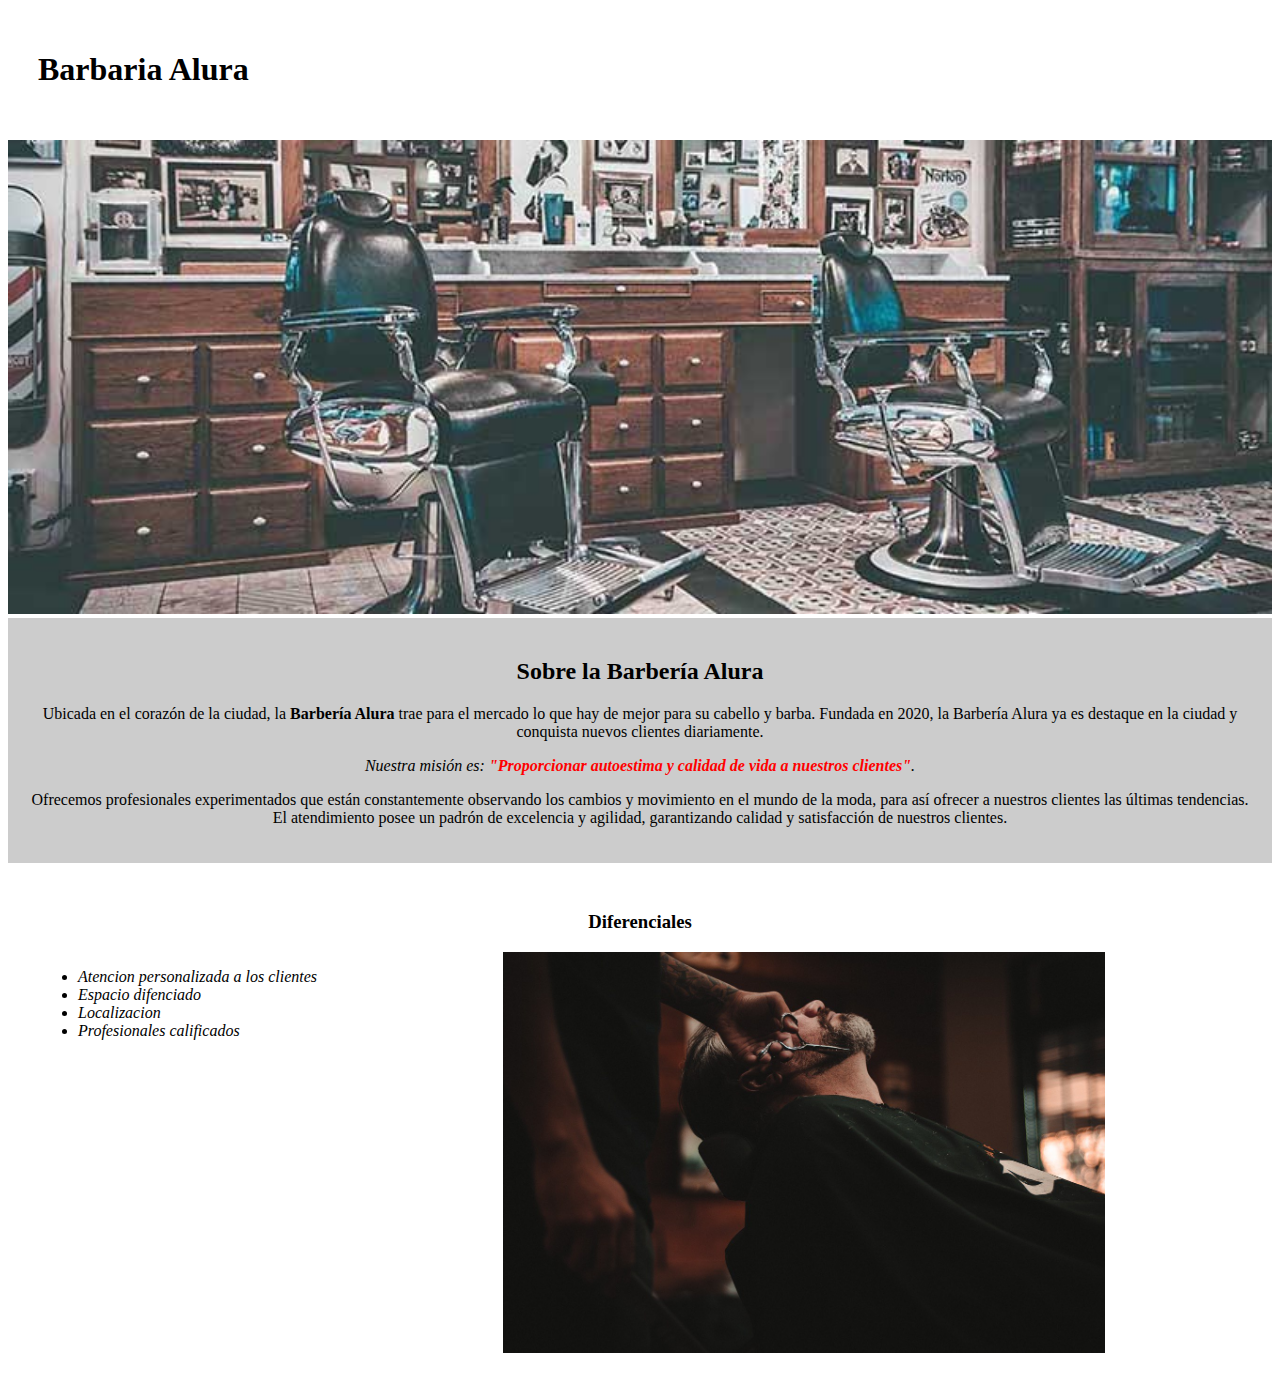
==== index.html @ 49f68804 "Initial commit" ====
<!DOCTYPE html>
<html lang="es">

<head>
    <meta charset="UTF-8">
    <meta http-equiv="X-UA-Compatible" content="IE=edge">
    <meta name="viewport" content="width=device-width, initial-scale=1.0">
    <title>Barberia Alura</title>
    <link rel="stylesheet" href="style.css">
</head>

<body>
    <header>
        <h1 class="tituloPrincipal">Barbaria Alura</h1>
    </header>

    <img id="banner" src="banner/banner.jpg">

    <div class="principal">
        <h2 class="tituloCentral">Sobre la Barbería Alura</h2>
        <p>Ubicada en el corazón de la ciudad, la <strong>Barbería Alura</strong> trae para el mercado lo que hay de
            mejor para su cabello y barba. Fundada en 2020, la Barbería Alura ya es destaque en la ciudad y conquista
            nuevos clientes diariamente.</p>
        <p id="misio"><em>Nuestra misión es: <strong>"Proporcionar autoestima y calidad de vida a nuestros
                    clientes"</strong>.</em></p>
        <p>Ofrecemos profesionales experimentados que están constantemente observando los cambios y movimiento en el
            mundo de la moda, para así ofrecer a nuestros clientes las últimas tendencias. El atendimiento posee un
            padrón de excelencia y agilidad, garantizando calidad y satisfacción de nuestros clientes.</p>
    </div>

    <div class="Diferenciales">
        <h3 class="tituloCentral">Diferenciales</h3>
        <ul>
            <li class="items">Atencion personalizada a los clientes</li>
            <li class="items">Espacio difenciado</li>
            <li class="items">Localizacion</li>
            <li class="items">Profesionales calificados</li>
        </ul>
        <img src="diferenciales/diferenciales.jpg" class="imagenDiferenciales">
    </div>
</body>

</html>
---- style.css ----
#banner{
    width: 100%;
}

.tituloPrincipal{
    padding: 30px;
}

p{
    text-align: center;
}

em strong{
    color: red;
}

.tituloCentral{
    text-align: center;
}

#mision{
    font-size: 20px;
}

.principal{
    background-color: #CCCCCC;
    padding: 20px;
}
.Diferenciales{
    background-color: #FFFFFF;
    padding: 30px;
}

.items{
    font-style: italic;
}

ul{
    display: inline-block;
    vertical-align: top;
    width: 20%;
    margin-right: 15%;
}
.imagenDiferenciales{
    width: 50%;

}
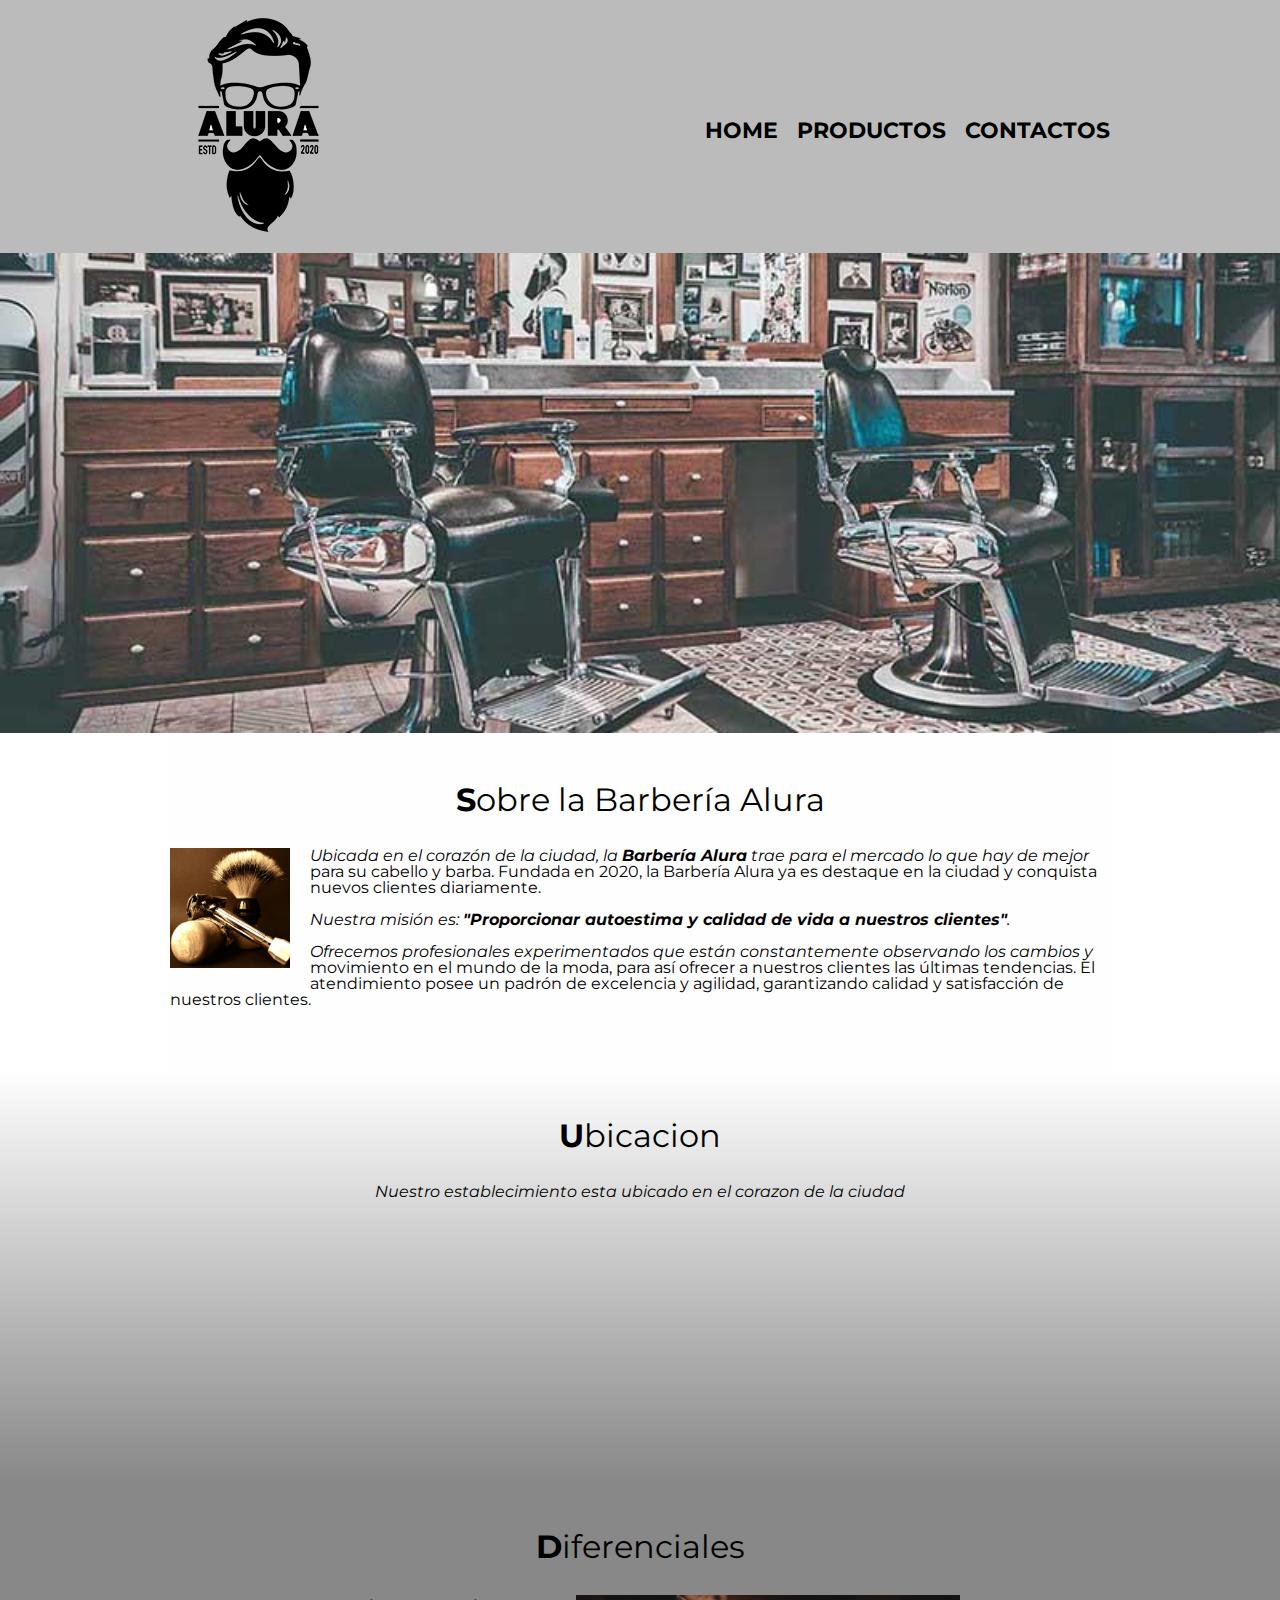
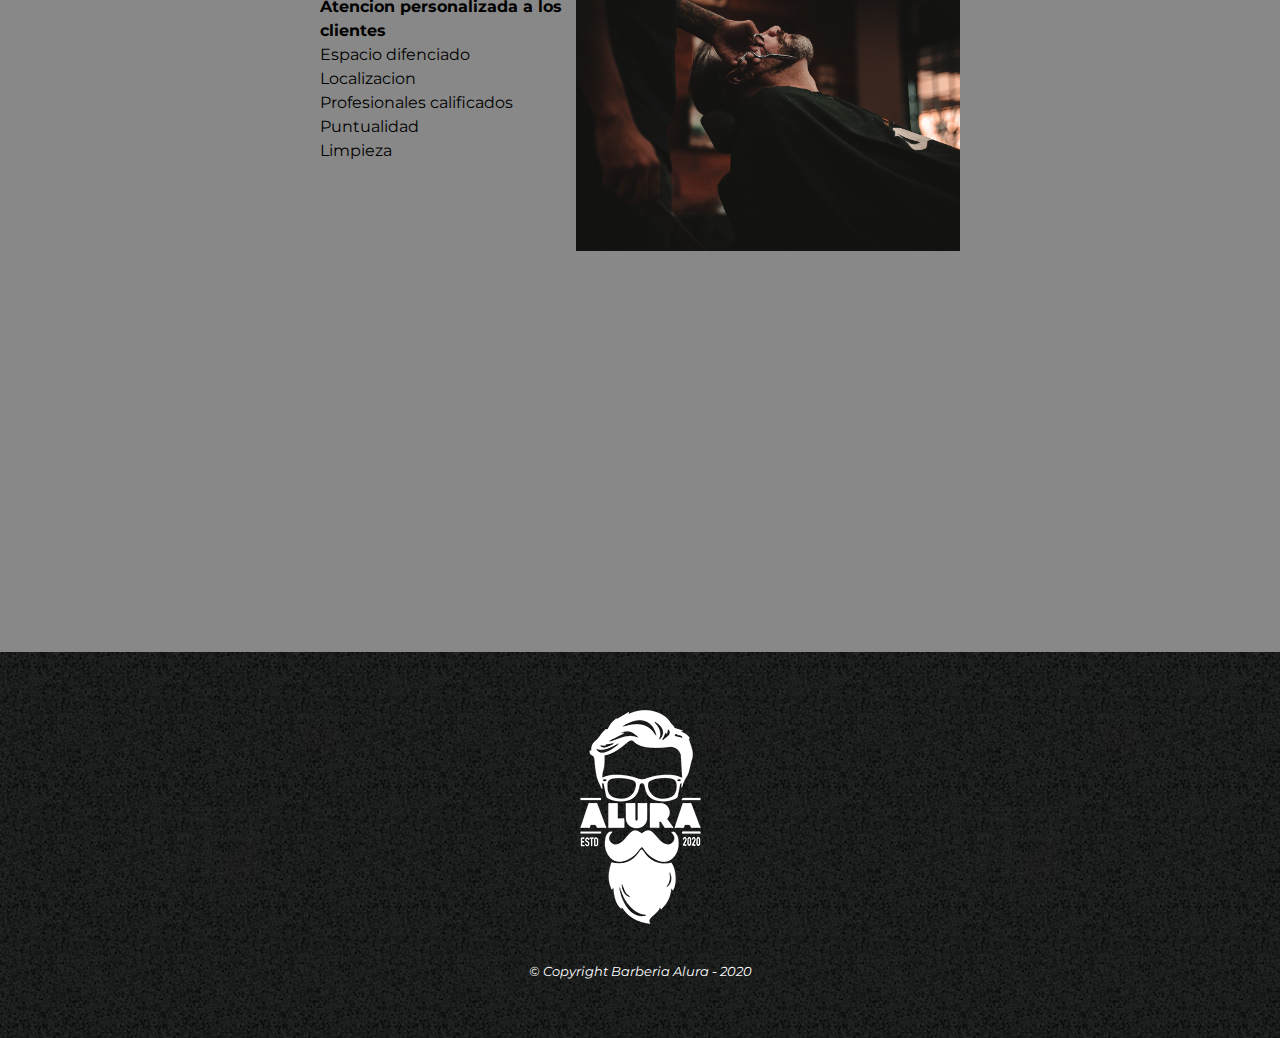
==== commit 5c53ed72: "Ampliando" ====
--- a/index.html
+++ b/index.html
@@ -6,38 +6,82 @@
     <meta http-equiv="X-UA-Compatible" content="IE=edge">
     <meta name="viewport" content="width=device-width, initial-scale=1.0">
     <title>Barberia Alura</title>
+    <link rel="stylesheet" href="reset.css">
     <link rel="stylesheet" href="style.css">
+    <link rel="preconnect" href="https://fonts.googleapis.com">
+    <link rel="preconnect" href="https://fonts.gstatic.com" crossorigin>
+    <link href="https://fonts.googleapis.com/css2?family=Montserrat:wght@300&display=swap" rel="stylesheet">
 </head>
 
 <body>
     <header>
-        <h1 class="tituloPrincipal">Barbaria Alura</h1>
+        <div class="caja">
+            <h1><img src="imagenes/logo.png"></h1>
+            <nav>
+                <ul>
+                    <li><a href="index.html">Home</a></li>
+                    <li><a href="productos.html">Productos</a></li>
+                    <li><a href="contacto.html">Contactos</a></li>
+                </ul>
+            </nav>
+        </div>
     </header>
 
-    <img id="banner" src="banner/banner.jpg">
+    <img class="banner" src="banner/banner.jpg">
 
-    <div class="principal">
-        <h2 class="tituloCentral">Sobre la Barbería Alura</h2>
-        <p>Ubicada en el corazón de la ciudad, la <strong>Barbería Alura</strong> trae para el mercado lo que hay de
-            mejor para su cabello y barba. Fundada en 2020, la Barbería Alura ya es destaque en la ciudad y conquista
-            nuevos clientes diariamente.</p>
-        <p id="misio"><em>Nuestra misión es: <strong>"Proporcionar autoestima y calidad de vida a nuestros
-                    clientes"</strong>.</em></p>
-        <p>Ofrecemos profesionales experimentados que están constantemente observando los cambios y movimiento en el
-            mundo de la moda, para así ofrecer a nuestros clientes las últimas tendencias. El atendimiento posee un
-            padrón de excelencia y agilidad, garantizando calidad y satisfacción de nuestros clientes.</p>
-    </div>
+    <main>
+        <section class="principal">
+            <h2 class="titulo-principal">Sobre la Barbería Alura</h2>
+            <img class="utensilios" src="imagenes/utensilios2.jpg" alt="utensilios de un barbero">
+            <p>Ubicada en el corazón de la ciudad, la <strong>Barbería Alura</strong> trae para el mercado lo que hay de
+                mejor para su cabello y barba. Fundada en 2020, la Barbería Alura ya es destaque en la ciudad y
+                conquista
+                nuevos clientes diariamente.</p>
+            <p id="misio"><em>Nuestra misión es: <strong>"Proporcionar autoestima y calidad de vida a nuestros
+                        clientes"</strong>.</em></p>
+            <p>Ofrecemos profesionales experimentados que están constantemente observando los cambios y movimiento en el
+                mundo de la moda, para así ofrecer a nuestros clientes las últimas tendencias. El atendimiento posee un
+                padrón de excelencia y agilidad, garantizando calidad y satisfacción de nuestros clientes.</p>
+        </section>
 
-    <div class="Diferenciales">
-        <h3 class="tituloCentral">Diferenciales</h3>
-        <ul>
-            <li class="items">Atencion personalizada a los clientes</li>
-            <li class="items">Espacio difenciado</li>
-            <li class="items">Localizacion</li>
-            <li class="items">Profesionales calificados</li>
-        </ul>
-        <img src="diferenciales/diferenciales.jpg" class="imagenDiferenciales">
-    </div>
+        <section class="mapa">
+            <h3 class="titulo-principal">Ubicacion</h3>
+            <p>Nuestro establecimiento esta ubicado en el corazon de la ciudad</p>
+
+            <div class="mapa-contenido">
+                <iframe
+                    src="https://www.google.com/maps/embed?pb=!1m18!1m12!1m3!1d3656.40797772685!2d-46.63721302388291!3d-23.589697062635242!2m3!1f0!2f0!3f0!3m2!1i1024!2i768!4f13.1!3m3!1m2!1s0x94ce5bd9bb943bf5%3A0x6f642995c970f0fe!2scaelum%20alura!5e0!3m2!1ses-419!2ssv!4v1682533188280!5m2!1ses-419!2ssv"
+                    width="100%" height="200" style="border:0;" allowfullscreen="" loading="lazy"
+                    referrerpolicy="no-referrer-when-downgrade"></iframe>
+            </div>
+        </section>
+
+        <section class="Diferenciales">
+            <h3 class="titulo-principal">Diferenciales</h3>
+            <div class="contenido-diferenciales">
+                <ul class="lista-diferenciales">
+                    <li class="items">Atencion personalizada a los clientes</li>
+                    <li class="items">Espacio difenciado</li>
+                    <li class="items">Localizacion</li>
+                    <li class="items">Profesionales calificados</li>
+                    <li class="items">Puntualidad</li>
+                    <li class="items">Limpieza</li>
+                </ul><img src="diferenciales/diferenciales.jpg" class="imagen-Diferenciales">
+            </div>
+            <div class="video">
+                <iframe width="560" height="315" src="https://www.youtube.com/embed/iTZCOwdcurA"
+                    title="YouTube video player" frameborder="0"
+                    allow="accelerometer; autoplay; clipboard-write; encrypted-media; gyroscope; picture-in-picture; web-share"
+                    allowfullscreen></iframe>
+            </div>
+        </section>
+
+
+    </main>
+    <footer>
+        <img src="imagenes/logo-blanco.png">
+        <p class="copyright">&copy; Copyright Barberia Alura - 2020</p>
+    </footer>
 </body>
 
 </html>--- a/style.css
+++ b/style.css
@@ -1,47 +1,245 @@
-#banner{
+body{
+    font-family: 'Montserrat', sans-serif;
+}
+
+header {
+    background-color: #BBBBBB;
+}
+
+.caja{
+    width: 940px;
+    position: relative;
+    margin: 0 auto;
+}
+
+nav{
+    position: absolute;
+    top: 120px;
+    right: 0;
+}
+
+nav li{
+    display: inline;    
+}
+
+nav a{
+    text-transform: uppercase;
+    color: #000000;
+    font-weight: bold;
+    font-size: 22px;
+    text-decoration: none;
+    margin: 0 0 0 15px;
+}
+
+.nav a:hover{
+    color: #c78c19;
+    text-decoration: underline;
+}
+
+.productos{
+    width: 940px;
+    margin: 0 auto;
+    padding: 50px;
+}
+.productos li{
+    display: inline-block;
+    text-align: center;
+    width: 30%;
+    vertical-align: top;
+    margin: 0 1.5%;
+    padding: 30px 20px;
+    box-sizing: border-box; 
+    /* Para resumen de bordes-tamaño-tipo-color*/
+    border: 2px solid #000000 ;
+    border-radius: 15px;
+}
+
+.productos li:hover{
+    border-color: #c78c19;
+}
+
+.productos li:hover h2{
+    font-size: 33px;
+}
+
+.productos li:active{
+    border-color: #088c19;
+}
+
+.productos h2{
+    font-size: 30px;
+    font-weight: bold;
+}
+
+.producto-descripcion{
+    font-size: 18px;
+}
+
+.producto-precio{
+    font-size: 20px;
+    font-weight: bold;
+    margin-top: 10px;
+}
+
+footer{
+    text-align: center;
+    background: url(imagenes/bg.jpg);
+    padding: 40px;
+}
+
+.copyright{
+    color: #FFFFFF;
+    font-size: 13px;
+    margin: 20px;
+}
+
+
+
+form{
+    margin: 40px 0;
+}
+
+form label, form legend{
+    display: block;
+    font-size: 20px;
+    margin: 0 0 10px;
+}
+
+.input-padron{
+    display: block;
+    margin: 0 0 20px;
+    padding: 10px 25px;
+    width: 50%;
+}
+
+.check-box{
+    margin: 20px 0;
+}
+
+.enviar{
+    width: 40%;
+    padding: 15px 0;
+    font-size: 18px;
+    font-weight: bold;
+    color: white;
+    background-color: orange;
+    border: none;
+    border-radius: 5px;
+    transition: 1s all;
+    cursor: pointer;
+    
+}
+
+.enviar:hover{
+    background: darkgreen;
+    transform: scale(1.2);
+}
+
+table{
+    margin: 40px 40px;
+}
+
+thead{
+    background:fixed #555555;
+    color: white;
+    font-weight: bold;
+}
+
+td, th{
+    border: 1px solid #000000;
+    padding: 8px 15px;
+}
+
+/*CSS para nuestra pagina inicial*/
+
+.banner{
     width: 100%;
 }
 
-.tituloPrincipal{
-    padding: 30px;
-}
-
-p{
-    text-align: center;
-}
-
-em strong{
-    color: red;
-}
-
-.tituloCentral{
-    text-align: center;
-}
-
-#mision{
-    font-size: 20px;
-}
-
 .principal{
-    background-color: #CCCCCC;
-    padding: 20px;
-}
+    padding: 3em 0;
+    background-color: #FEFEFE;
+    width: 940px;
+    margin:  0 auto;
+}
+
+.titulo-principal{
+    text-align: center;
+    font-size: 2em;
+    margin: 0 0 1em;
+    clear: left;
+}
+
+.titulo-principal::first-letter{
+    font-weight: bold;
+}
+
+p:first-line{
+    font-style: italic;
+}
+
+.principal p{
+    margin: 0 0 1em;
+}
+
+.principal strong{
+    font-weight: bold;
+}
+
+.principal em{
+    font-style: italic;
+}
+
+.utensilios{
+    width: 120px;
+    float: left;
+    margin: 0 20px 20px 0;
+}
+
+.mapa{
+    padding: 3em 0;
+    background: linear-gradient(#FEFEFE,#888888);
+}
+
+.mapa p{
+    margin: 0 0 2em;
+    text-align: center;
+}
+
+.mapa-contenido{
+    width: 940px;
+    margin: 0 auto;
+}
+
 .Diferenciales{
-    background-color: #FFFFFF;
-    padding: 30px;
-}
-
-.items{
-    font-style: italic;
-}
-
-ul{
+    padding: 3em 0;
+    background-color: #888888 ;
+}
+
+.contenido-diferenciales{
+    width: 640px;
+    margin: 0 auto;
+}
+
+.lista-diferenciales{
+    width: 40%;
     display: inline-block;
     vertical-align: top;
-    width: 20%;
-    margin-right: 15%;
-}
-.imagenDiferenciales{
-    width: 50%;
-
-}
+}
+
+.items{
+    line-height: 1.5;
+}
+
+.items:first-child{
+    font-weight: bold;
+}
+
+.imagen-Diferenciales{
+    width: 60%;
+}
+
+.video{
+    width: 560px;
+    margin: 1em auto;
+}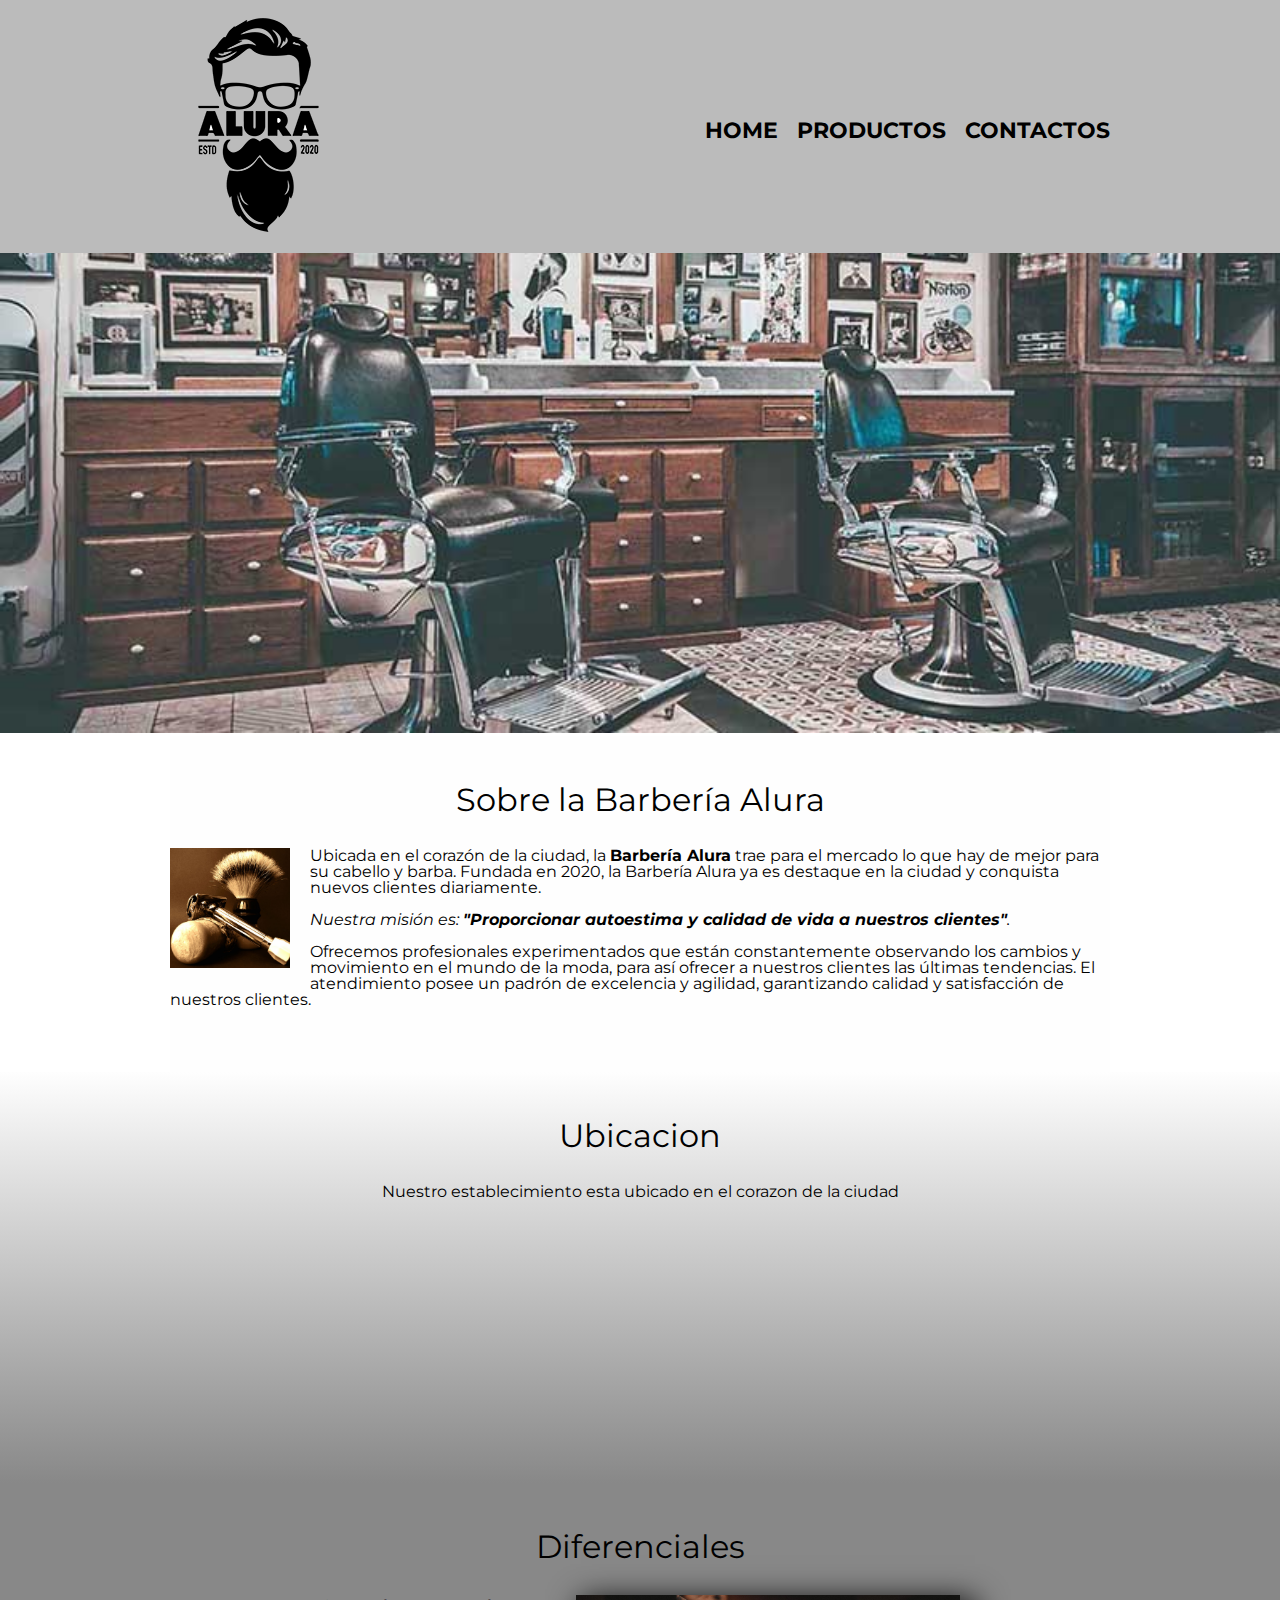
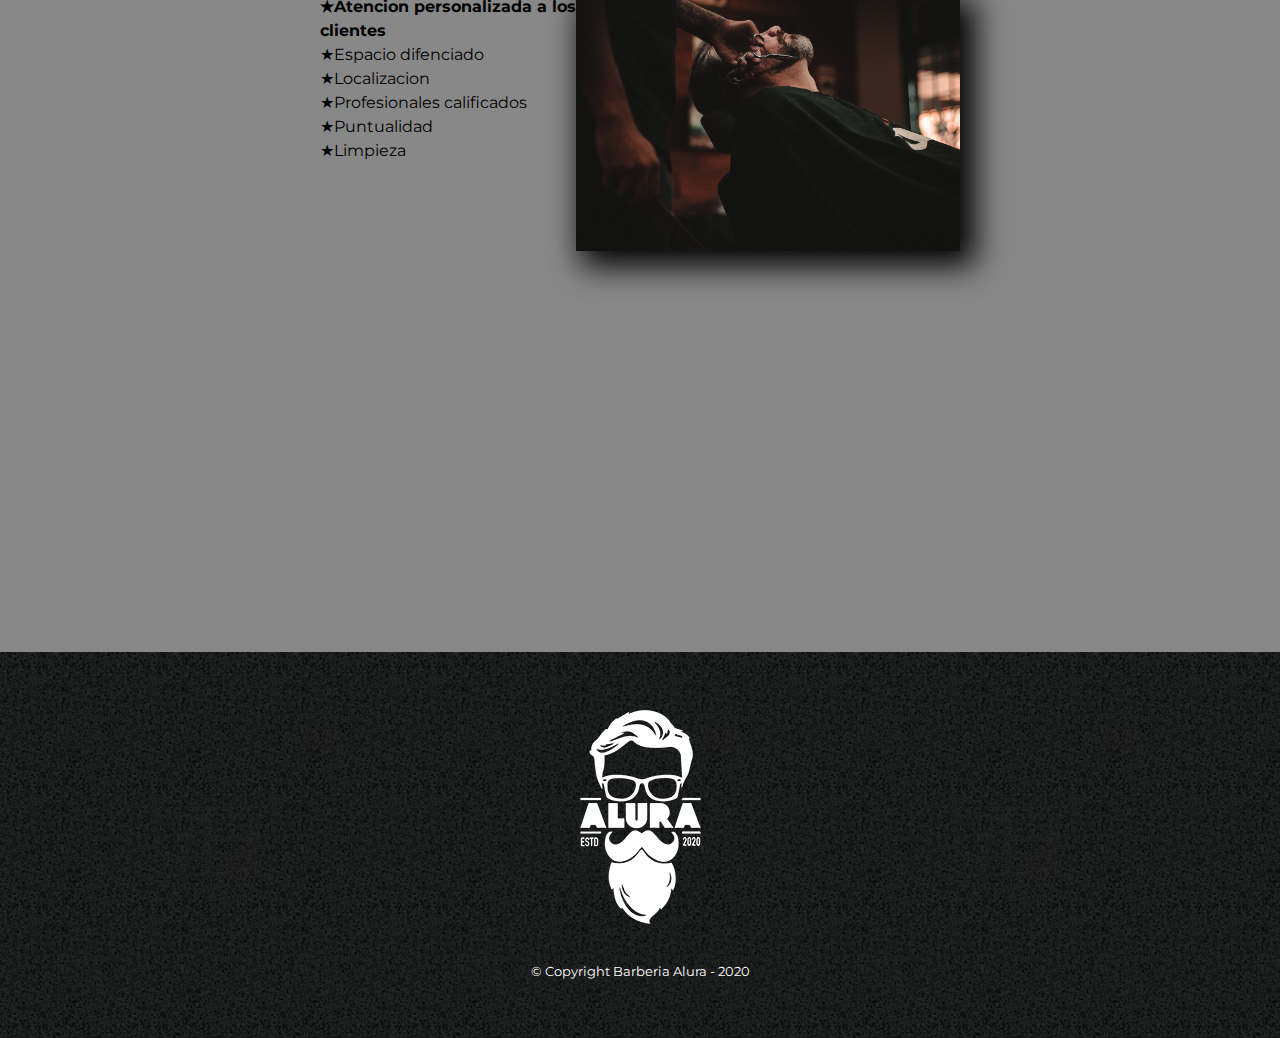
==== commit 8e77468e: "respomsive" ====
--- a/index.html
+++ b/index.html
@@ -3,6 +3,7 @@
 
 <head>
     <meta charset="UTF-8">
+    <meta name="viewport" content="width=device-width">
     <meta http-equiv="X-UA-Compatible" content="IE=edge">
     <meta name="viewport" content="width=device-width, initial-scale=1.0">
     <title>Barberia Alura</title>
@@ -75,9 +76,8 @@
                     allowfullscreen></iframe>
             </div>
         </section>
-
-
     </main>
+    
     <footer>
         <img src="imagenes/logo-blanco.png">
         <p class="copyright">&copy; Copyright Barberia Alura - 2020</p>
--- a/style.css
+++ b/style.css
@@ -170,14 +170,6 @@
     clear: left;
 }
 
-.titulo-principal::first-letter{
-    font-weight: bold;
-}
-
-p:first-line{
-    font-style: italic;
-}
-
 .principal p{
     margin: 0 0 1em;
 }
@@ -231,12 +223,21 @@
     line-height: 1.5;
 }
 
+.items:before{
+    content: "★";
+}
+
 .items:first-child{
     font-weight: bold;
 }
 
 .imagen-Diferenciales{
     width: 60%;
+    box-shadow: 10px 10px 30px 5px #000000;
+}
+.imagen-Diferenciales:hover{
+    opacity: 30%;
+    transition: 400ms;
 }
 
 .video{
